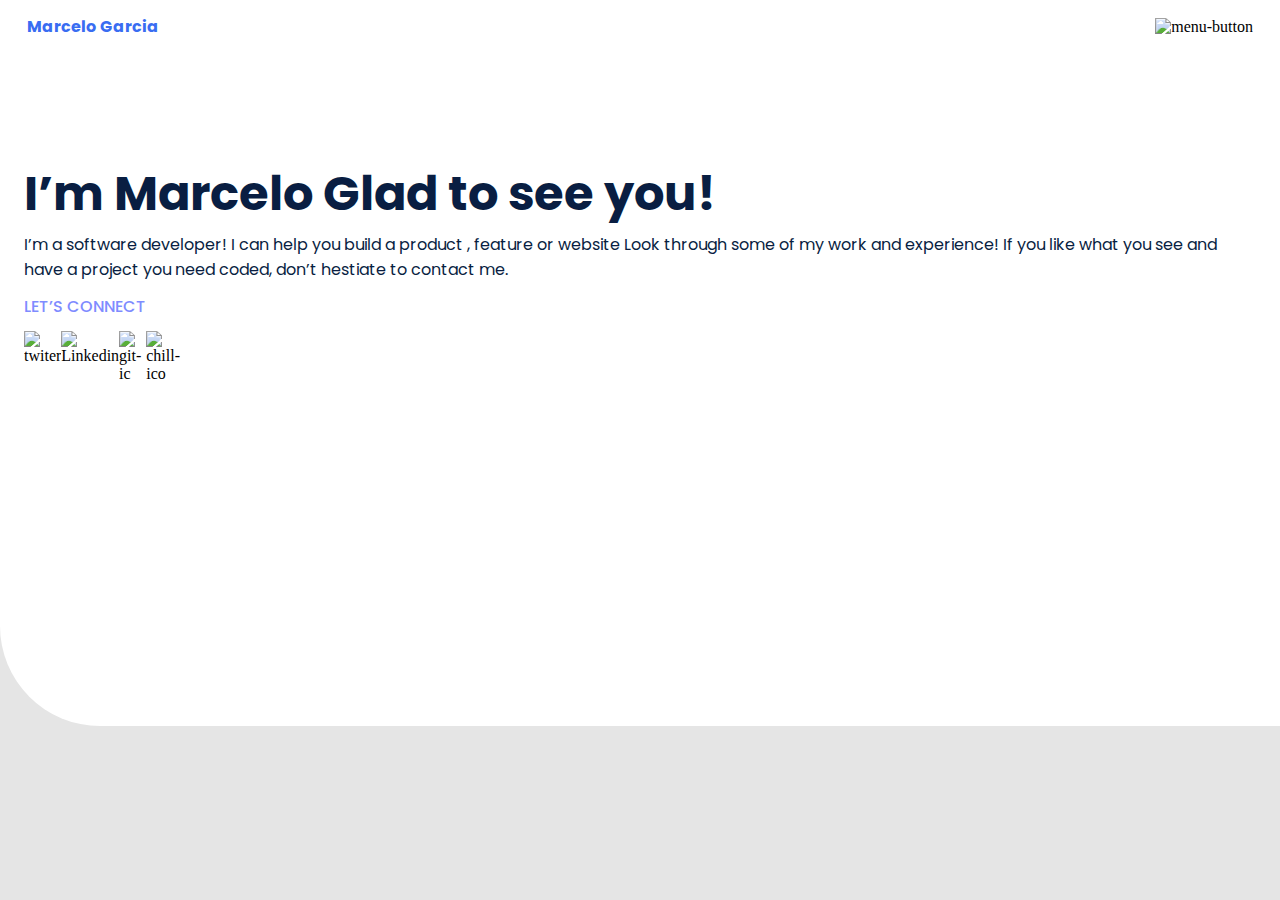
==== index.html @ 96a821d0 "Created and added index.html content from Figma" ====
<!DOCTYPE html>
<html lang="en">
<head>
    <meta charset="UTF-8">
    <meta http-equiv="X-UA-Compatible" content="IE=edge">
    <meta name="viewport" content="width=device-width, initial-scale=1.0">
    <link rel="stylesheet" href="styles.css">
    <title>Marcelo Garcia Personal Portfolio</title>
</head>
<body>
<!--header section  -->
<header>
    <div class="nav-menu">
        <a href="#">Marcelo Garcia</a>
    <nav>
        <img class="hamburger-btn" src="/PersonalPortfolio/imagenes/icon - menu.png" alt="menu-button">
    </nav>
    </div>
</header>
<!--header -->
<section id="hero">
    <div class="headlines">
        <div class="headline-title">
            <h1>I’m Marcelo
                Glad to see you!</h1>
        </div>
        <div class="hero-text">
            <p>I’m a software developer! I can help you 
                build a product , feature or website Look through some of my work and experience! If you like what you see and have a project you need 
                coded, don’t hestiate to contact me.</p>
        </div>
        <div class="connect">
            <span>LET’S CONNECT</span>
        </div>
        <ul class="social-icons">
            <li><img src="/PersonalPortfolio/imagenes/twiter.png" alt="twiter"></li>
            <li><img src="/PersonalPortfolio/imagenes/Linkedin icon.png" alt="Linkedin"></li>
            <li><img src="/PersonalPortfolio/imagenes/git.png" alt="git-ic"></li>
            <li><img src="/PersonalPortfolio/imagenes/chill.png" alt="chill-ico"></li>
        </ul>
    </div>
</section>
</body>
</html>
---- styles.css ----
@import url('https://fonts.googleapis.com/css2?family=Poppins:wght@300;400;500;700&display=swap');

/* resets */
* {
  margin: 0;
  padding: 0;
  box-sizing: border-box;
}

:root {
  --hover-btn: #6070ff;
  --active-btn: #2230d2;
  --disabled-text: #5e6c84;
  --enabled-text: #6070ff;
  --secondary-color: #ffff;
  --primary-color: #396df2;
  --text-color: #091e42;
  --font-fam: 'Poppins', sans-serif;
  --fade-bg: #ebebff;
  --icon-color: #505f79;
  --semi-bold: 700;
  --text-color2: #7f8cff;
  --main-bg: #e5e5e5;
}

body {
  background-color: var(--main-bg);
}

a {
  text-decoration: none;
}

/* end of resets */

.nav-menu a {
  color: var(--primary-color);
  font-family: var(--font-fam);
  font-weight: 700;
  font-size: 1.5 rem;
  line-height: 20px;
}

/* header section */

header {
  background-color: var(--secondary-color);
  border: 3px solid var(--secondary-color);
}

.nav-menu {
  display: flex;
  margin: 14px 24px 14px 24px;
  justify-content: space-between;
  align-items: center;
}

/* hero section */

#hero {
  background-image: url(/PersonalPortfolio/imagenes/header-bg.png);
  height: 42rem;
  background-repeat: no-repeat;
  position: absolute;
  background-color: var(--secondary-color);
  border-bottom-left-radius: 100px;
}

.headlines {
  margin: 12px 24px 0 24px;
}

.headlines h1 {
  font-family: var(--font-fam);
  color: var(--text-color);
  font-weight: var(--semi-bold);
  line-height: 3.25rem;
  font-size: 3rem;
}

.headline-title h1 {
  margin: 114px 0 0 0;
}

.hero-text {
  font-family: var(--font-fam);
  color: var(--text-color);
  font-weight: 400;
  font-size: 1rem;
  margin-top: 12px;
}

/* connect btns */

.connect {
  color: var(--text-color2);
  font-weight: 500;
  font-size: 1rem;
  font-family: var(--font-fam);
  margin-top: 12px;
}

.social-icons {
  display: flex;
  justify-content: space-between;
  width: 10rem;
  margin-top: 12px;
  list-style: none;
}
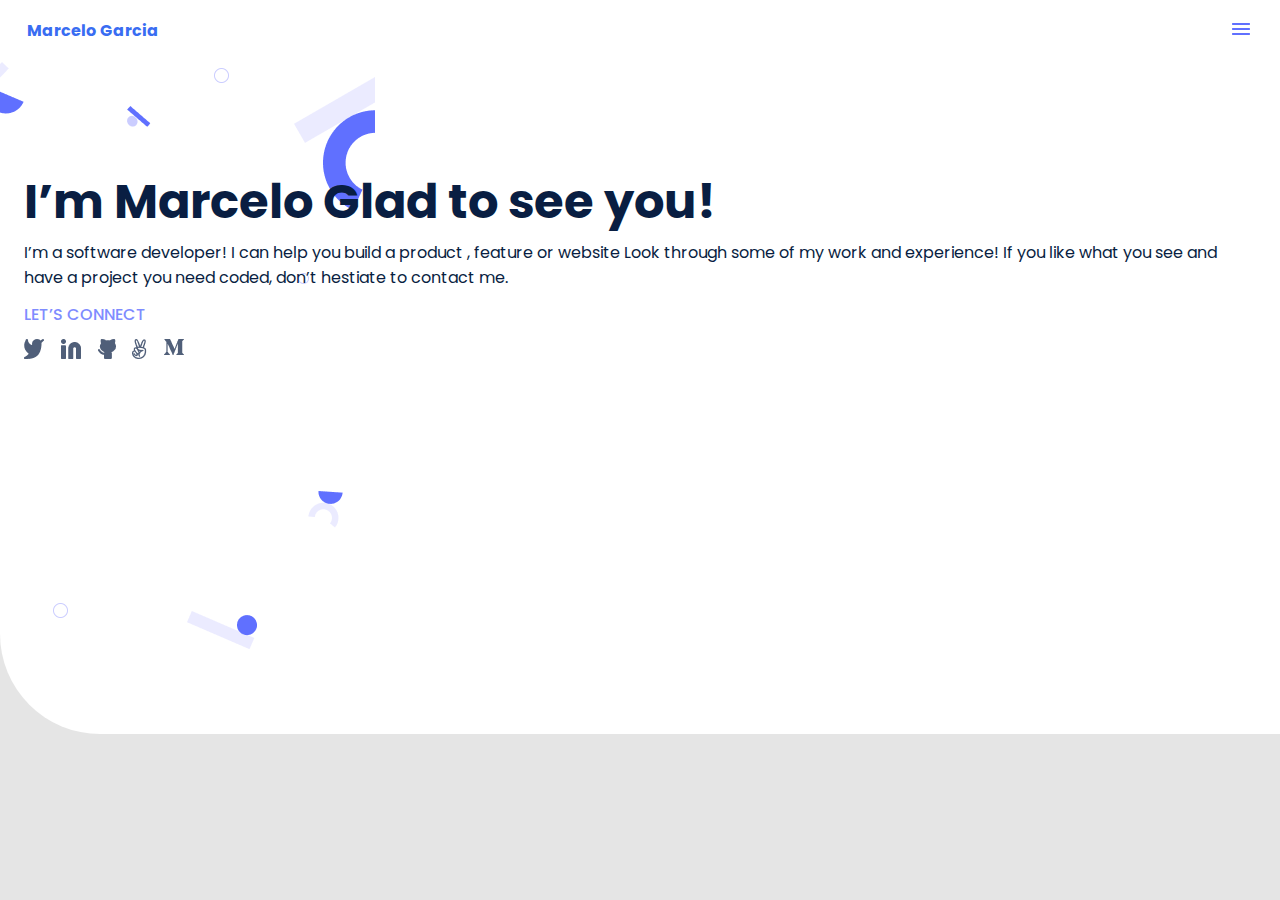
==== commit a78d56a6: "Added the suggested "m: logo to the social icons section." ====
--- a/index.html
+++ b/index.html
@@ -13,7 +13,7 @@
     <div class="nav-menu">
         <a href="#">Marcelo Garcia</a>
     <nav>
-        <img class="hamburger-btn" src="/PersonalPortfolio/imagenes/icon - menu.png" alt="menu-button">
+        <img class="hamburger-btn" src="/imagenes/icon - menu.png" alt="menu-button">
     </nav>
     </div>
 </header>
@@ -33,10 +33,11 @@
             <span>LET’S CONNECT</span>
         </div>
         <ul class="social-icons">
-            <li><img src="/PersonalPortfolio/imagenes/twiter.png" alt="twiter"></li>
-            <li><img src="/PersonalPortfolio/imagenes/Linkedin icon.png" alt="Linkedin"></li>
-            <li><img src="/PersonalPortfolio/imagenes/git.png" alt="git-ic"></li>
-            <li><img src="/PersonalPortfolio/imagenes/chill.png" alt="chill-ico"></li>
+            <li><img src="/imagenes/twiter.png" alt="twiter"></li>
+            <li><img src="/imagenes/Linkedin icon.png" alt="Linkedin"></li>
+            <li><img src="/imagenes/git.png" alt="git-ic"></li>
+            <li><img src="/imagenes/chill.png" alt="chill-ico"></li>
+            <li><img src="/imagenes/m.png" alt="m-logo"></li>
         </ul>
     </div>
 </section>
--- a/styles.css
+++ b/styles.css
@@ -106,4 +106,4 @@
   width: 10rem;
   margin-top: 12px;
   list-style: none;
-}+}
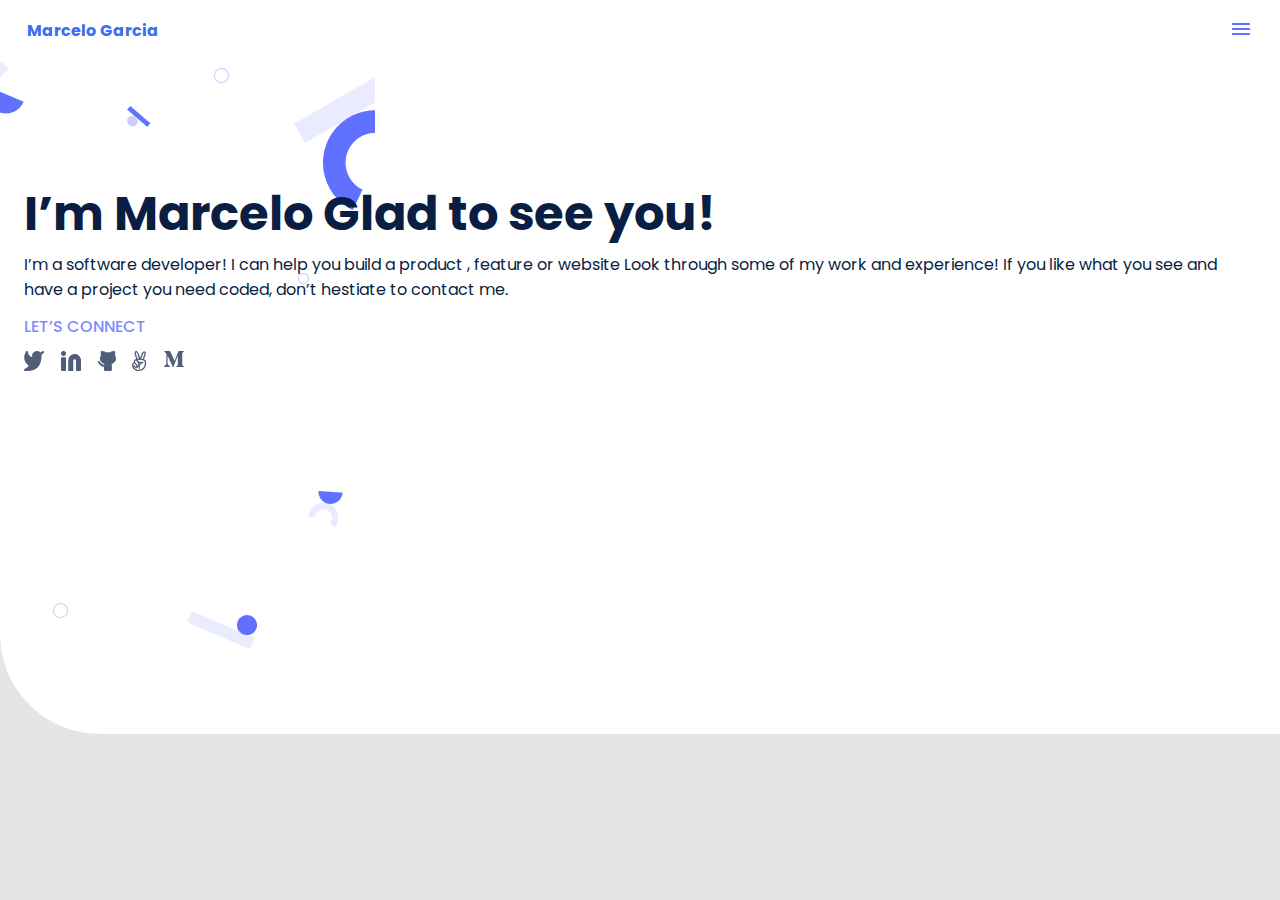
==== commit 11fdb01c: "Add images" ====
--- a/index.html
+++ b/index.html
@@ -33,12 +33,18 @@
             <span>LET’S CONNECT</span>
         </div>
         <ul class="social-icons">
-            <li><img src="/imagenes/twiter.png" alt="twiter"></li>
-            <li><img src="/imagenes/Linkedin icon.png" alt="Linkedin"></li>
-            <li><img src="/imagenes/git.png" alt="git-ic"></li>
-            <li><img src="/imagenes/chill.png" alt="chill-ico"></li>
-            <li><img src="/imagenes/m.png" alt="m-logo"></li>
+            <li><a><img src="/imagenes/twiter.png" alt="twiter"></a></li>
+            <li><a><img src="/imagenes/Linkedin icon.png" alt="Linkedin"></a></li>
+            <li><a><img src="/imagenes/git.png" alt="git-ic"></a></li>
+            <li><a><img src="/imagenes/chill.png" alt="chill-ico"></a></li>
+            <li><a><img src="/imagenes/m.png" alt="m-logo"></a></li>
         </ul>
+    </div>
+</section>
+<!--create another section-->
+<section>
+    <div class="historysec">
+
     </div>
 </section>
 </body>
--- a/styles.css
+++ b/styles.css
@@ -58,12 +58,13 @@
 /* hero section */
 
 #hero {
-  background-image: url(/PersonalPortfolio/imagenes/header-bg.png);
+  background-image: url(/imagenes/header-bg.png);
   height: 42rem;
   background-repeat: no-repeat;
   position: absolute;
   background-color: var(--secondary-color);
   border-bottom-left-radius: 100px;
+  display: flex;
 }
 
 .headlines {
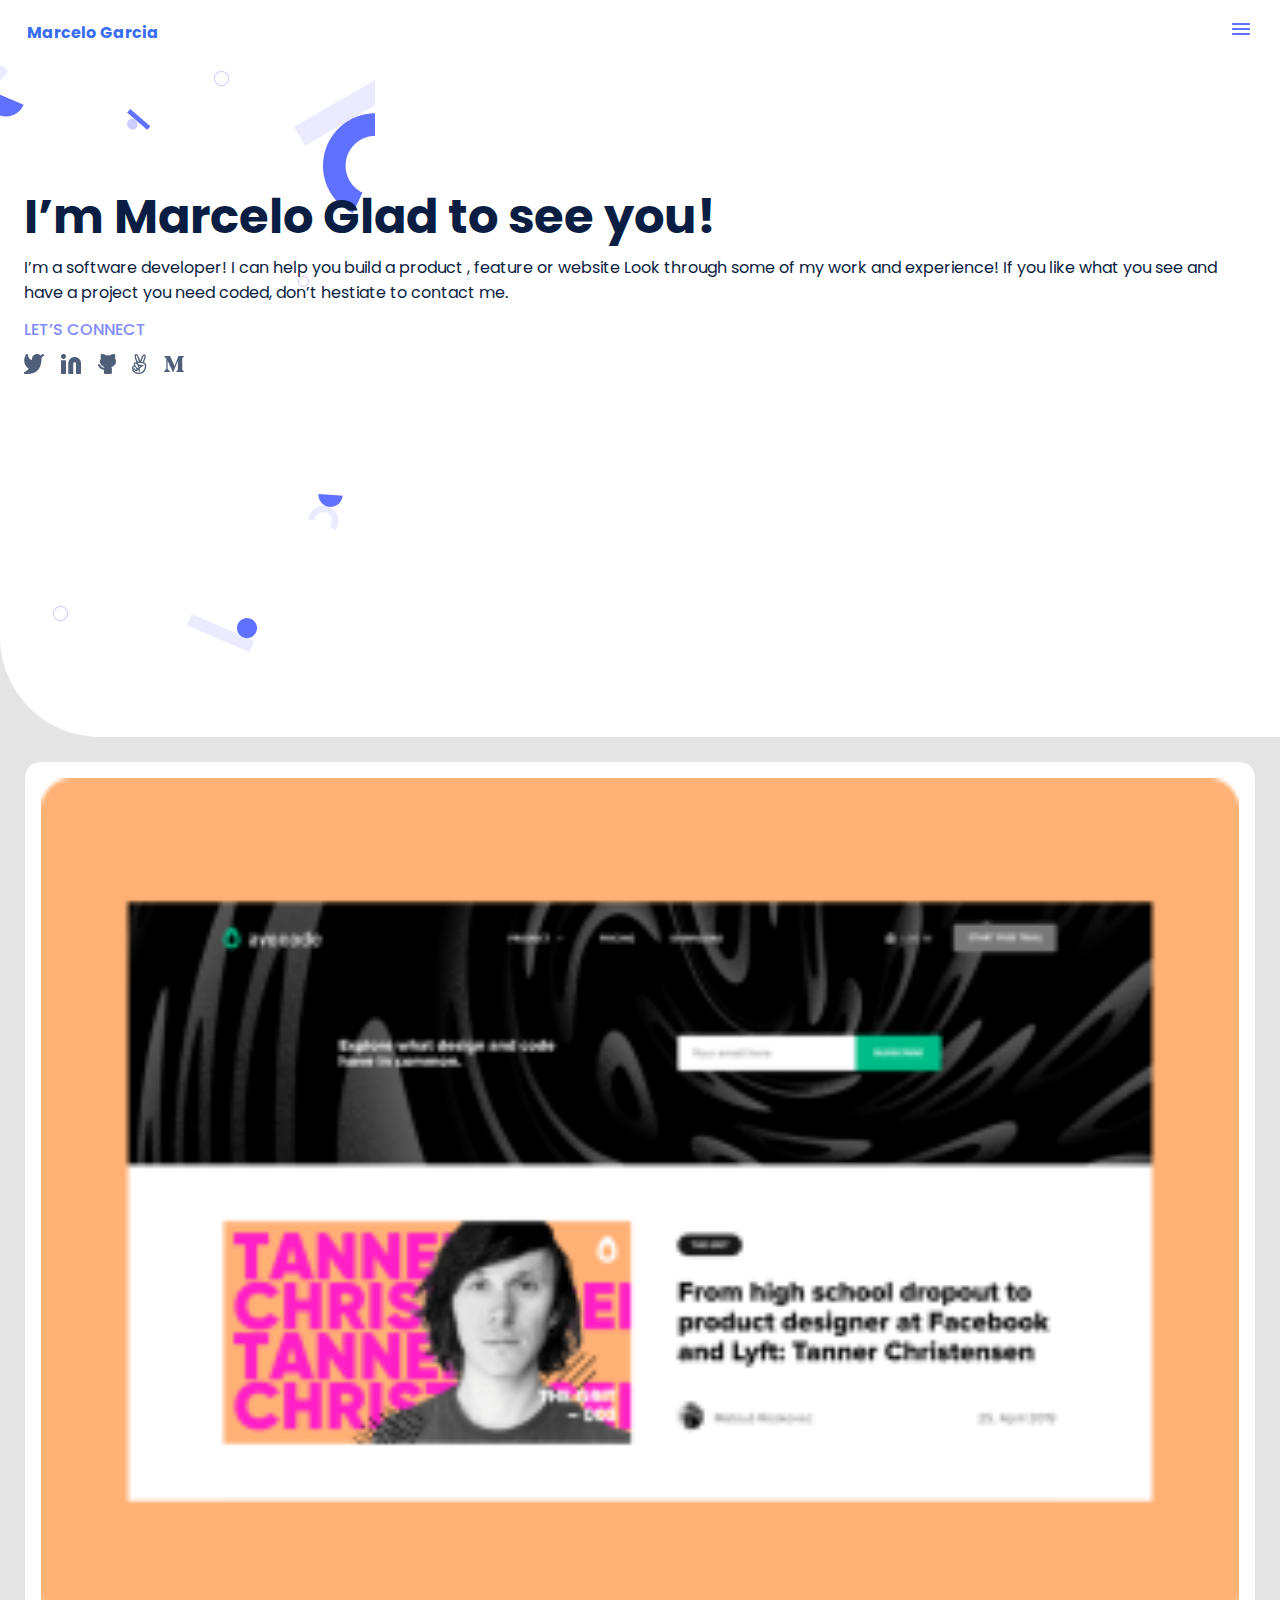
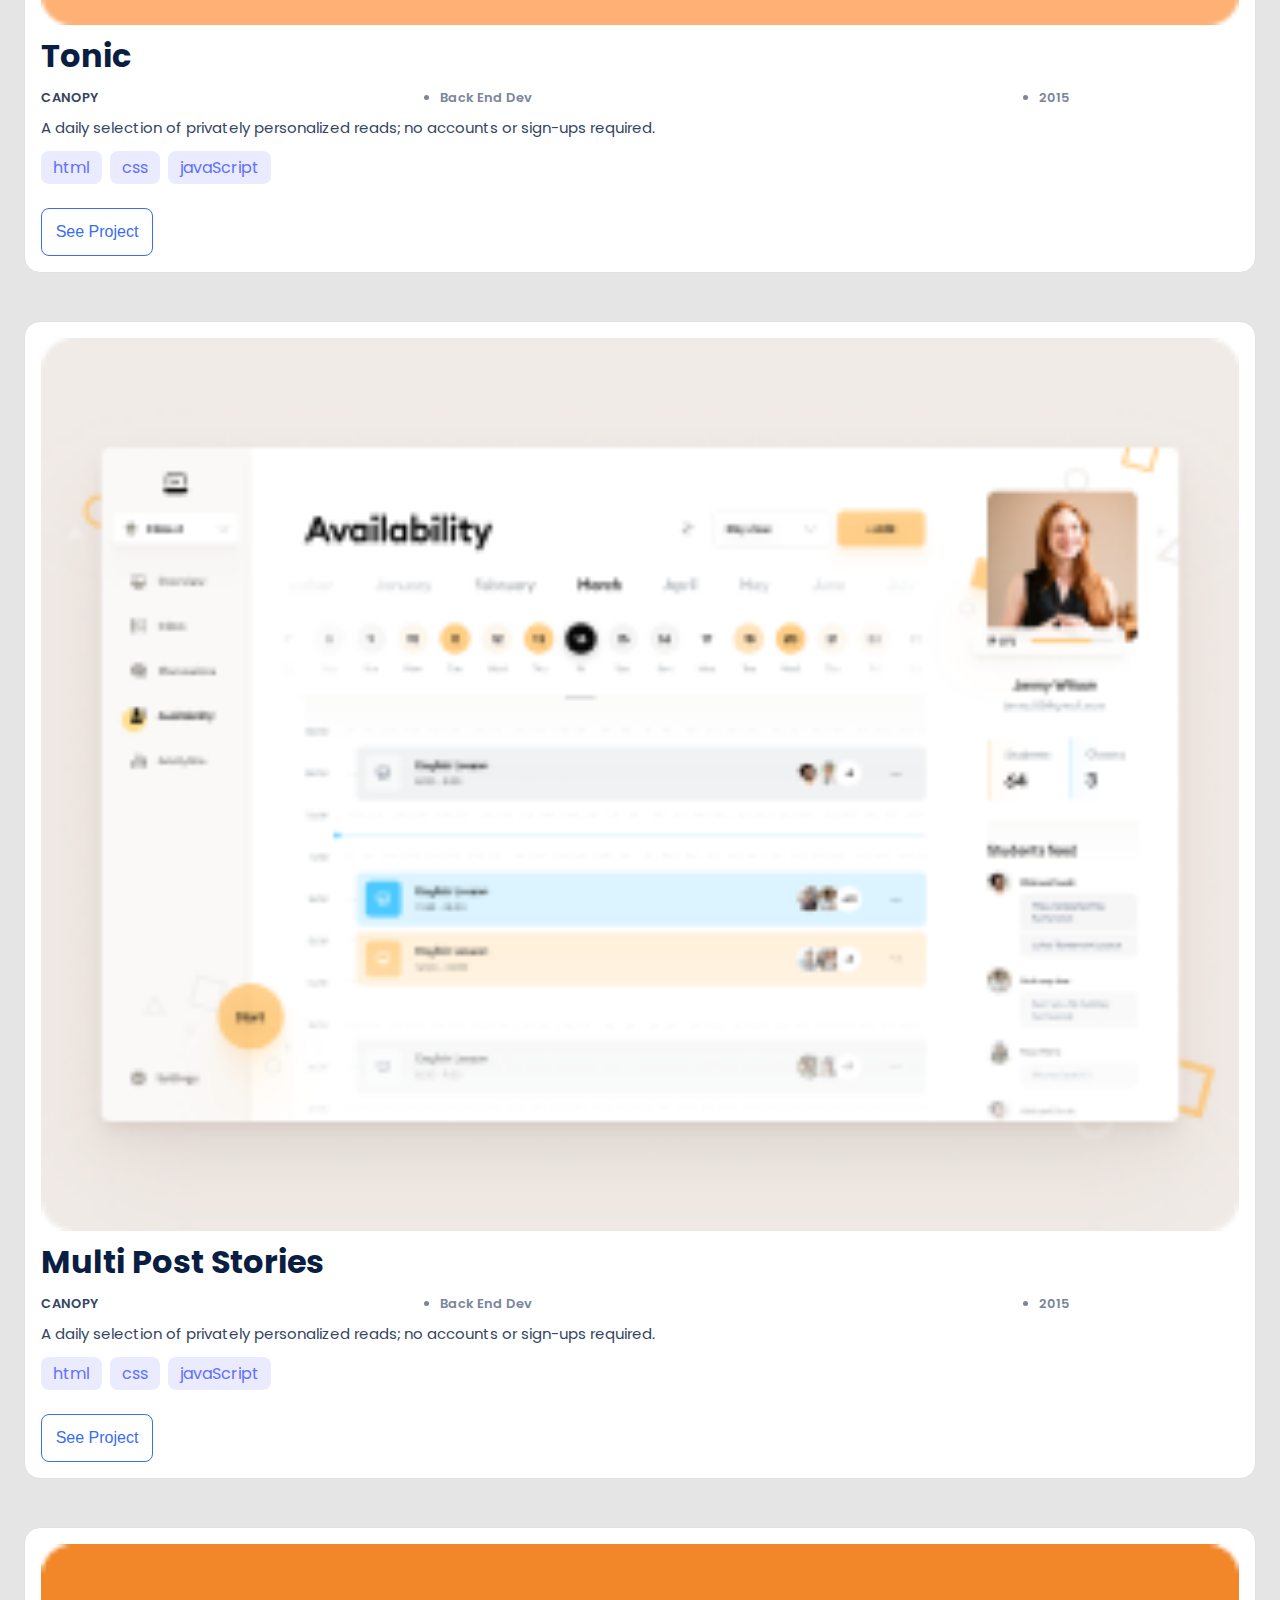
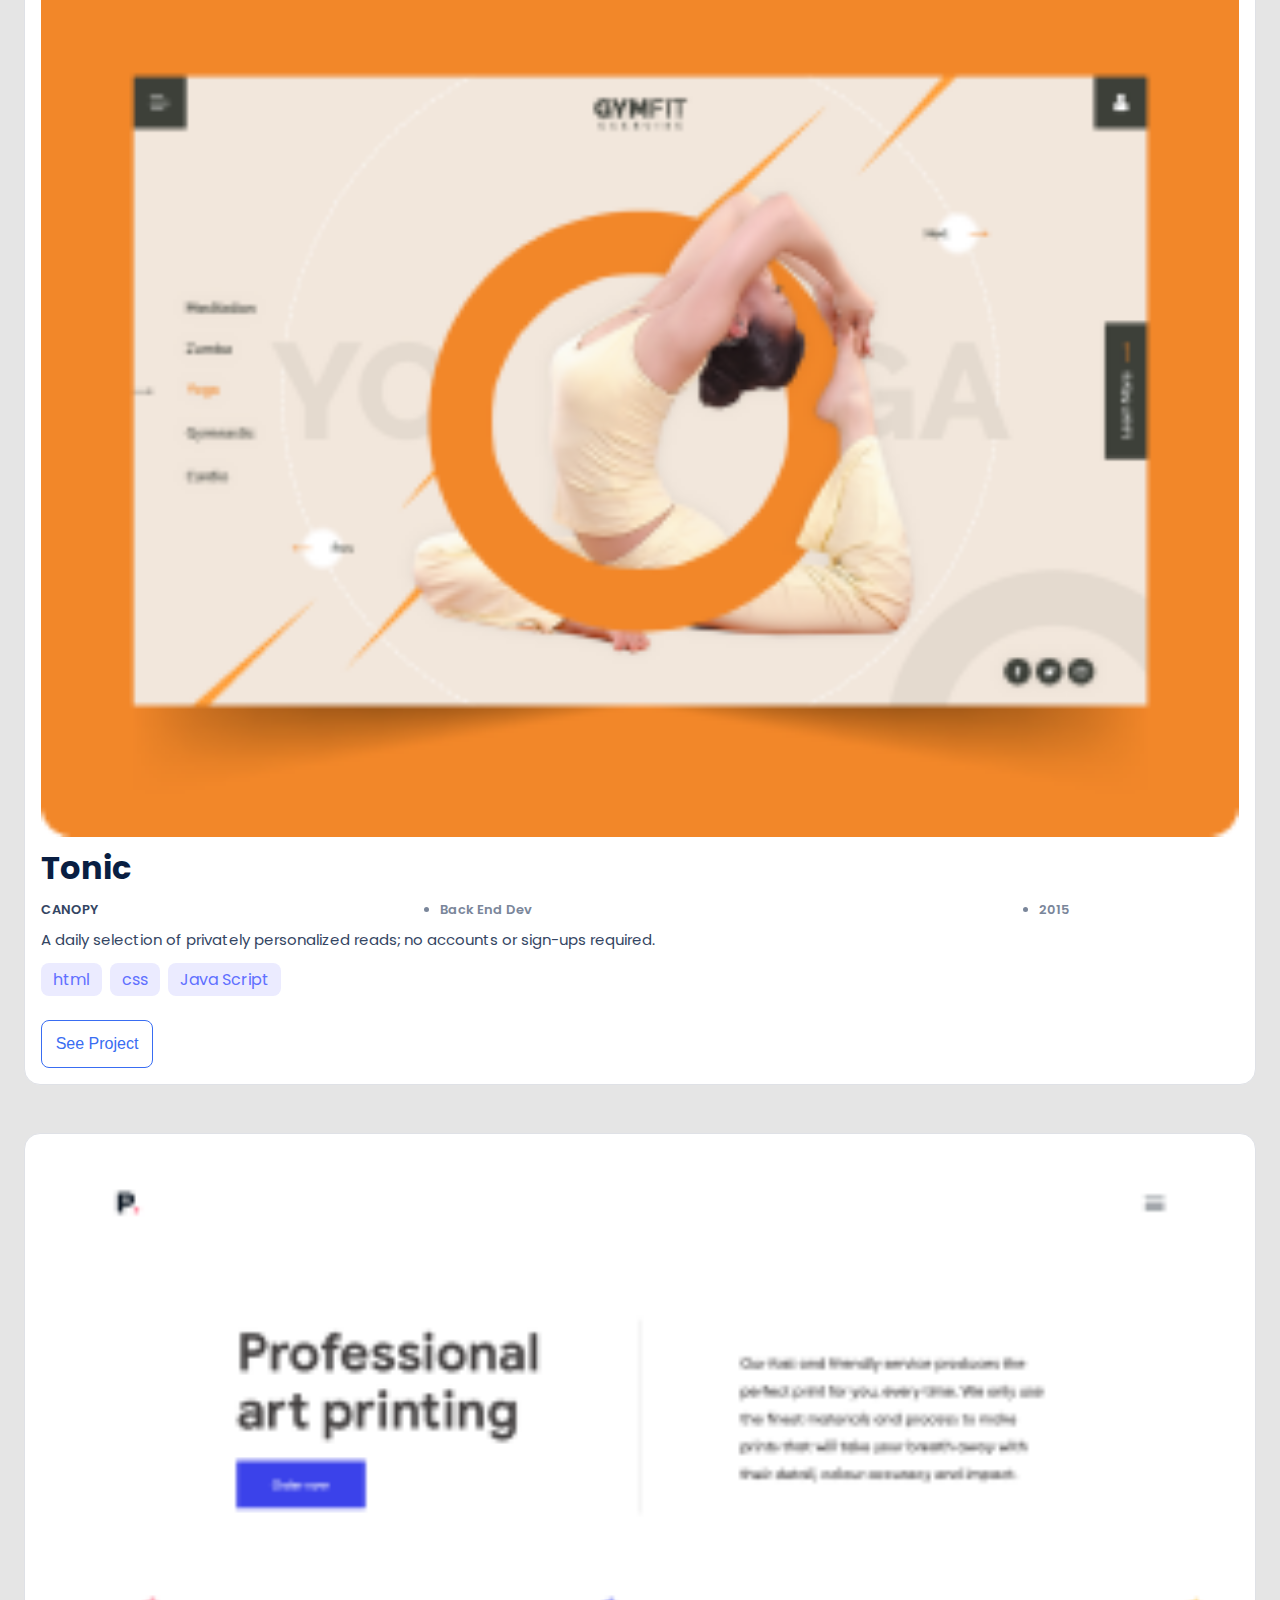
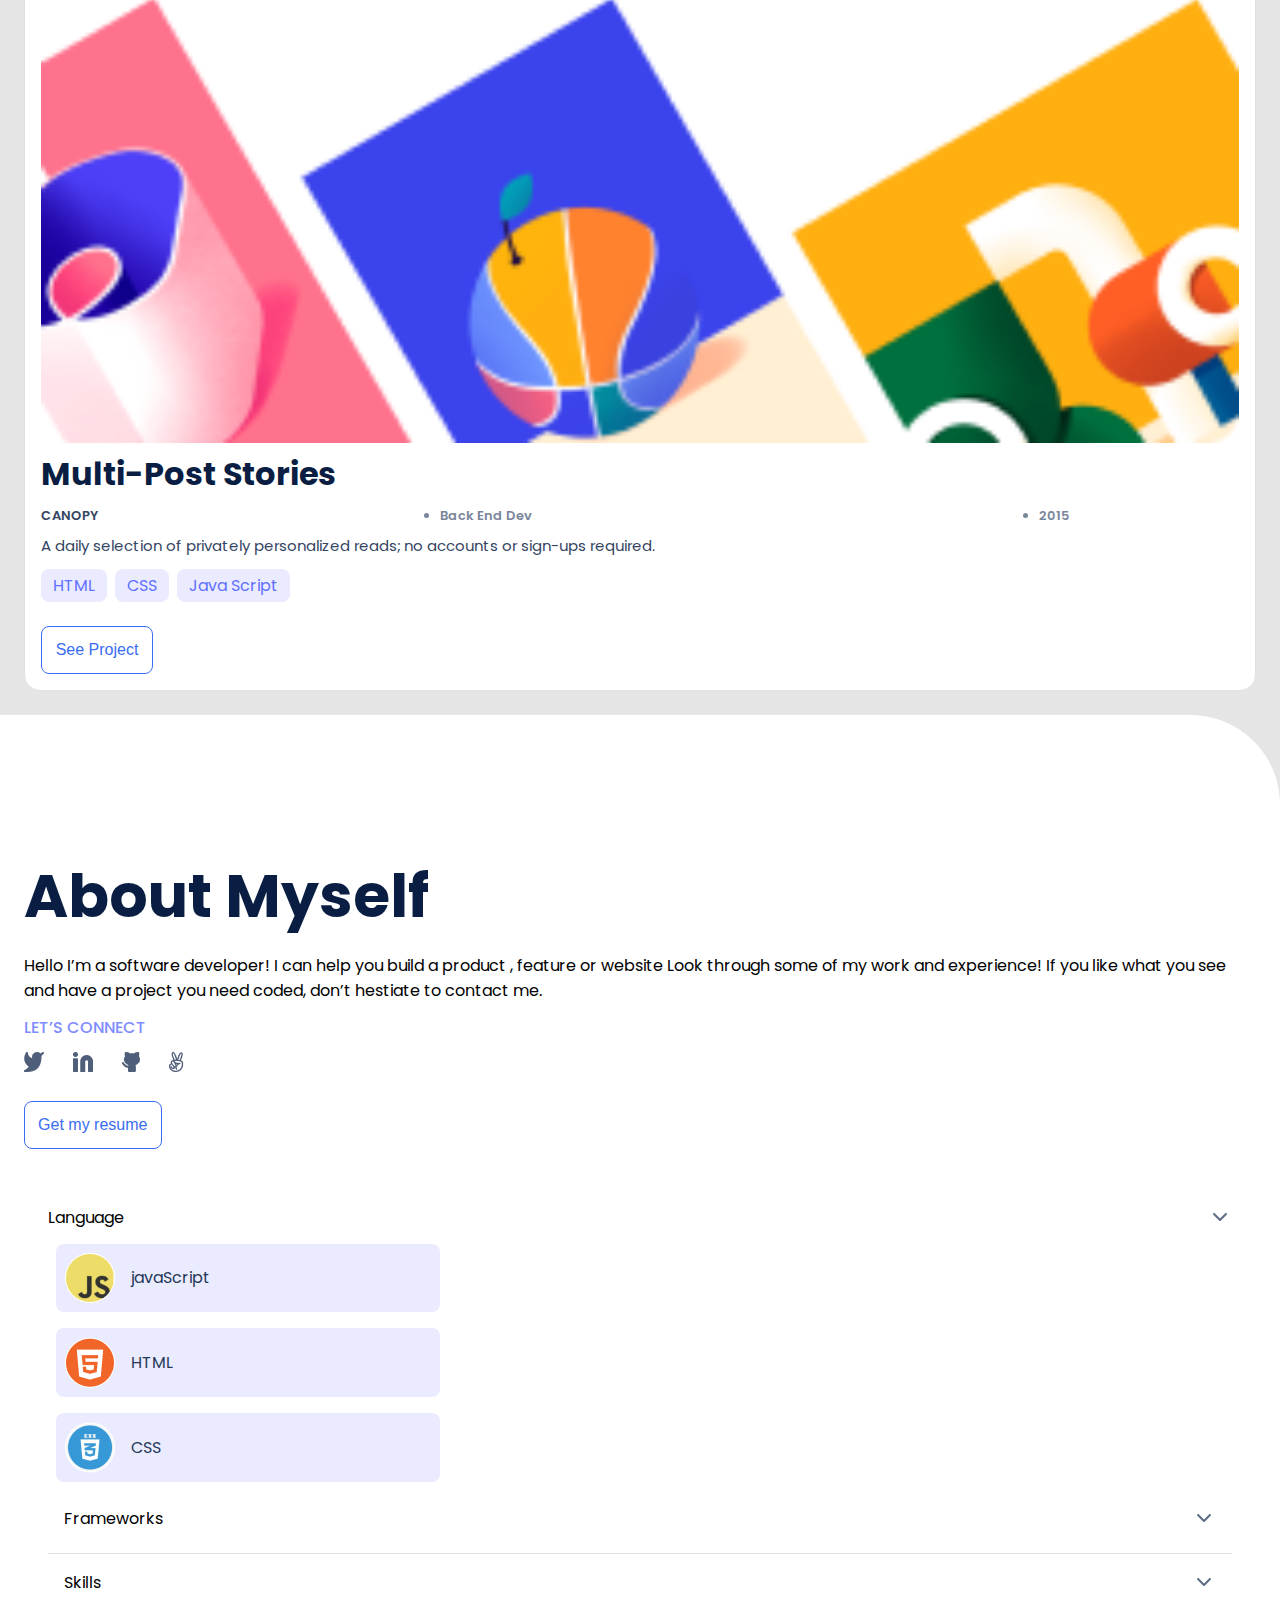
==== commit 9d6782af: "Added rest of projects and css code, changed some svg files for png files" ====
--- a/index.html
+++ b/index.html
@@ -41,10 +41,180 @@
         </ul>
     </div>
 </section>
-<!--create another section-->
-<section>
-    <div class="historysec">
-
+<!---->
+<section class="work">
+    <!-- project-1 -->
+    <div class="project-1 projects">
+        <div class="card">
+            <span><img src="/imagenes/project_1.png" alt="project_1"></span>
+            <span><h2>Tonic</h2></span>
+            <div class="compn-lan">
+                <p>CANOPY</p>
+                <ul>
+                    <li>Back End Dev</li>
+                    <li>2015</li>
+                </ul>
+            </div>
+            <div class="card-body">
+                <p>A daily selection of privately
+                     personalized reads; no accounts or 
+                     sign-ups required.</p>
+            </div>
+            <div class="technology">
+                <ul>
+                    <li>html</li>
+                    <li>css</li>
+                    <li>javaScript</li>
+                </ul>
+            </div>
+            <button class="button">See Project</button>
+        </div>
+    </div>
+<!-- project-2 -->
+<div class="projects">
+    <div class="card">
+        <span><img src="/imagenes/project_2.png" alt="project_2"></span>
+        <span><h2>Multi Post Stories</h2></span>
+        <div class="compn-lan">
+            <p>CANOPY</p>
+            <ul>
+                <li>Back End Dev</li>
+                <li>2015</li>
+            </ul>
+        </div>
+        <div class="card-body">
+            <p>A daily selection of privately
+                 personalized reads; no accounts or 
+                 sign-ups required.</p>
+        </div>
+        <div class="technology">
+            <ul>
+                <li>html</li>
+                <li>css</li>
+                <li>javaScript</li>
+            </ul>
+        </div>
+        <button class="button">See Project</button>
+    </div>  
+</div>
+<!-- project-3 -->
+<div class="projects">
+    <div class="card">
+        <span><img src="/imagenes/project_3.png" alt="project_3"></span>
+        <span><h2>Tonic</h2></span>
+        <div class="compn-lan">
+            <p>CANOPY</p>
+            <ul>
+                <li>Back End Dev</li>
+                <li>2015</li>
+            </ul>
+        </div>
+        <div class="card-body">
+            <p>A daily selection of privately
+                 personalized reads; no accounts or 
+                 sign-ups required.</p>
+        </div>
+        <div class="technology">
+            <ul>
+                <li>html</li>
+                <li>css</li>
+                <li>Java Script</li>
+            </ul>
+        </div>
+        <button class="button">See Project</button>
+    </div>
+</div>
+<!-- project-4 -->
+<div class="projects">
+    <div class="card">
+        <span><img src="/imagenes/project_4.png" alt="project_4"></span>
+        <span><h2>Multi-Post Stories</h2></span>
+        <div class="compn-lan">
+            <p>CANOPY</p>
+            <ul>
+                <li>Back End Dev</li>
+                <li>2015</li>
+            </ul>
+        </div>
+        <div class="card-body">
+            <p>A daily selection of privately
+                 personalized reads; no accounts or 
+                 sign-ups required.</p>
+        </div>
+        <div class="technology">
+            <ul>
+                <li>HTML</li>
+                <li>CSS</li>
+                <li>Java Script</li>
+            </ul>
+        </div>
+        <button class="button">See Project</button>
+    </div>
+</div>
+</section>
+<!-- About-section -->
+<section class="about-me">
+    <div class="me-content">
+        <span id="span"><h2>About Myself</h2></span>
+        <div class="about-details">
+            <p>Hello I’m a software developer! I can help you 
+                build a product , feature or website Look through 
+                some of my work and experience! If you like what you 
+                see and have a project you need coded, don’t hestiate
+                 to contact me.</p>
+        </div>
+        <div class="connect">
+            <span>LET’S CONNECT</span>
+        </div>
+        <div>
+            <ul class="social-icons">
+                <li>
+                    <a href="https://twitter.com/marchelogar"><img src="/imagenes/twiter.png" alt="twiter"></a>
+                </li>
+                <li>
+                    <a href="https://www.linkedin.com/in/marcelo-garcia-3333b8156/"><img src="/imagenes/Linkedin icon.png" alt="Linkedin"></a>
+                </li>
+                <li>
+                    <a href="https://github.com/marchelazo"><img src="/imagenes/git.png" alt="git-ic"></a>
+                </li>
+                <li>
+                    <a href="#"><img src="/imagenes/chill.png" alt="chill-ico"></a>
+                </li>
+            </ul>
+        </div>
+        <button class="button">Get my resume</button>
+        <!-- technology section -->
+        <div class="technology-lan">
+            <ul>
+                <li class="tec-list tec-1">
+                    Language
+                    <span><img src="/imagenes/Icon-Chevron-Down-Larger.svg" alt="drop-down arrow"></span>
+                </li>
+                <li class="tec-list">
+                    <ul class="inner-list">
+                        <li class="nest-sub-list">
+                            <img src="/imagenes/js.png" alt="js-icon">
+                            <span>javaScript</span>
+                        </li>
+                        <li class="nest-sub-list">
+                            <img src="/imagenes/html.png" alt="html-icon">
+                            <span>HTML</span>
+                        </li>
+                        <li class="nest-sub-list">
+                            <img src="/imagenes/css.png" alt="css-icon">
+                            <span>CSS</span>
+                        </li>
+                    </ul>
+                </li>
+                <li class="tec-list tec-2">
+                    Frameworks
+                    <span><img src="/imagenes/Icon-Chevron-Down-Larger.svg" alt="drop-down"></span>
+                </li>
+                <li class="tec-list  tec-3">Skills
+                    <span><img src="/imagenes/Icon-Chevron-Down-Larger.svg" alt="drop-down"></span>
+                </li>
+            </ul>
+        </div>
     </div>
 </section>
 </body>
--- a/styles.css
+++ b/styles.css
@@ -21,10 +21,12 @@
   --semi-bold: 700;
   --text-color2: #7f8cff;
   --main-bg: #e5e5e5;
+  --p-txt-color: #344563;
 }
 
 body {
   background-color: var(--main-bg);
+  font-family: var(--font-fam);
 }
 
 a {
@@ -58,13 +60,12 @@
 /* hero section */
 
 #hero {
+  display: flex;
   background-image: url(/imagenes/header-bg.png);
   height: 42rem;
   background-repeat: no-repeat;
-  position: absolute;
   background-color: var(--secondary-color);
   border-bottom-left-radius: 100px;
-  display: flex;
 }
 
 .headlines {
@@ -108,3 +109,177 @@
   margin-top: 12px;
   list-style: none;
 }
+
+/* connect btns */
+
+.connect {
+  color: var(--text-color2);
+  font-weight: 500;
+  font-size: 1rem;
+  font-family: var(--font-fam);
+  margin-top: 12px;
+}
+
+.social-icons {
+  display: flex;
+  justify-content: space-between;
+  width: 10rem;
+  margin-top: 12px;
+  list-style: none;
+}
+/* work section */
+
+.card {
+  display: grid;
+  background-color: var(--secondary-color);
+  border: 1px solid #dfe1e6;
+  border-radius: 16px;
+  padding: 16px;
+  margin: auto;
+}
+
+.card h2 {
+  font-weight: 700;
+  font-size: 32px;
+  color: var(--text-color);
+}
+
+.projects {
+  padding: 24px;
+}
+
+.compn-lan {
+  display: grid;
+  grid-template-columns: repeat(1, 1fr 2fr);
+}
+
+.card img {
+  width: 100%;
+}
+
+.compn-lan,
+.card-body {
+  margin-top: 0.5em;
+}
+/* Showing bullet points */
+.compn-lan ul {
+  display: grid;
+  grid-template-columns: 3fr 1fr;
+}
+
+.compn-lan p {
+  color: var(--p-txt-color);
+}
+
+.compn-lan ul li {
+  color: #7a869a;
+}
+
+.compn-lan ul li,
+.compn-lan p {
+  font-weight: 600;
+  font-size: 13px;
+}
+
+.card-body {
+  font-size: 15px;
+  color: var(--p-txt-color);
+}
+
+.technology {
+  margin-top: 12px;
+}
+
+.technology ul {
+  list-style: none;
+  display: flex;
+  gap: 8px;
+}
+
+.technology ul li {
+  background-color: var(--fade-bg);
+  border-radius: 8px;
+  padding: 4px 12px;
+  color: var(--enabled-text);
+}
+
+button {
+  border: 1px solid var(--primary-color);
+  border-radius: 8px;
+  color: var(--primary-color);
+  padding: 0.75em;
+}
+
+.card button {
+  width: 7em;
+  height: 3em;
+  background-color: var(--secondary-color);
+  margin-top: 1.5em;
+  font-size: 1em;
+  font-weight: 500;
+}
+
+/* About me section */
+.me-content {
+  padding: 24px;
+  display: grid;
+  background-color: var(--secondary-color);
+  border-top-right-radius: 5.6rem;
+}
+
+.me-content #span {
+  margin-top: 7rem;
+  font-weight: 700;
+  font-size: 2.5rem;
+  color: var(--text-color);
+}
+
+.about-details {
+  margin-top: 0.75rem;
+}
+
+.me-content button {
+  font-size: 1rem;
+  width: 8.6rem;
+  height: 3em;
+  background-color: var(--secondary-color);
+  margin-top: 1.38em;
+}
+
+/* technology-lan */
+.technology-lan {
+  margin-top: 2em;
+  padding: 1.5em;
+}
+
+.technology-lan ul {
+  list-style: none;
+}
+
+.tec-list {
+  display: flex;
+  justify-content: space-between;
+}
+
+.inner-list {
+  display: grid;
+  grid-template-columns: 1fr;
+}
+
+.nest-sub-list {
+  display: grid;
+  grid-template-columns: 1fr 6fr;
+  align-items: center;
+  gap: 1em;
+  margin: 0.5em;
+  background-color: var(--fade-bg);
+  padding: 0.56em;
+  border-radius: 8px;
+  color: #253858;
+}
+
+.tec-2,
+.tec-3 {
+  border-bottom: 1px solid #dfe1e6;
+  padding: 1em;
+}